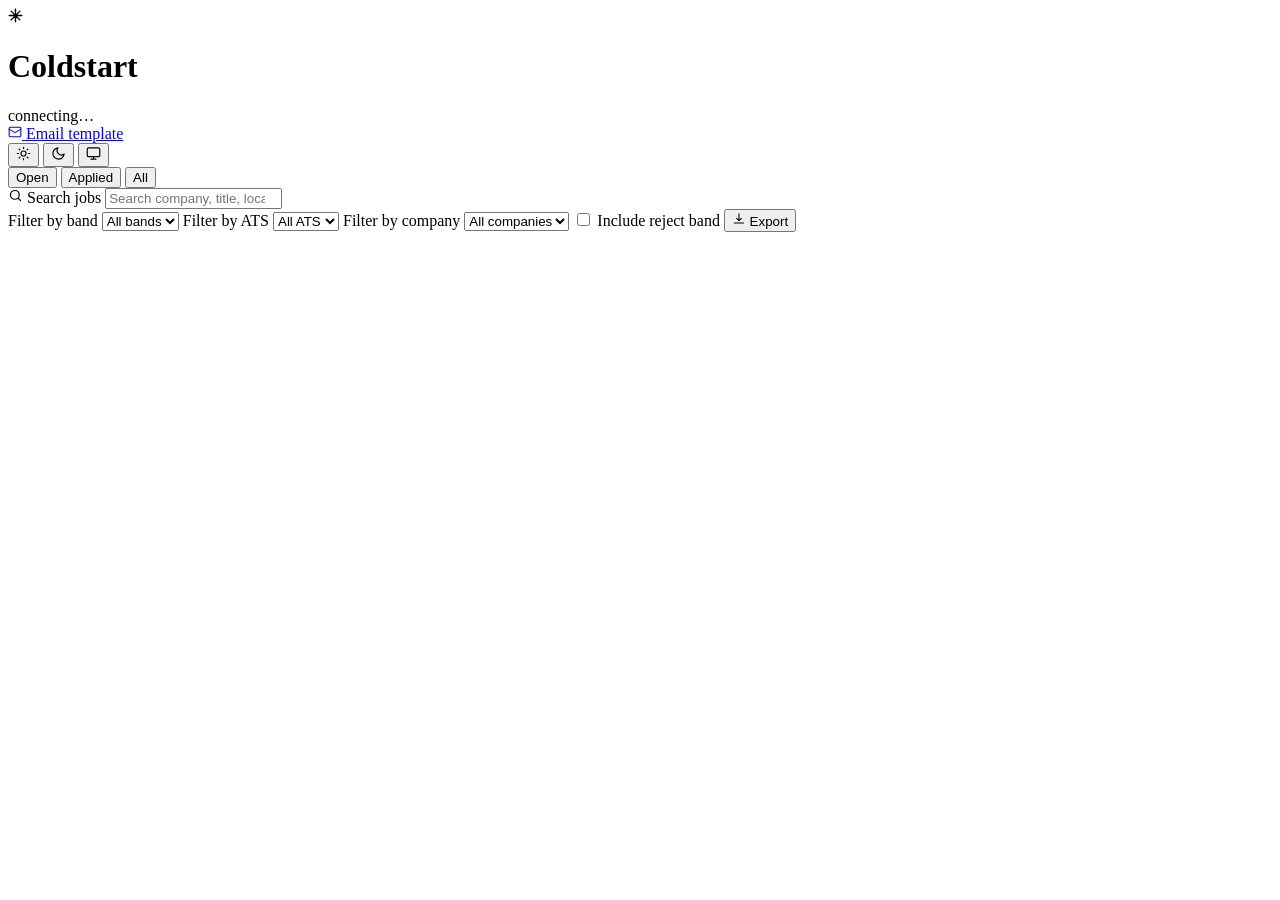
==== src/coldstart/web/static/index.html @ 7a50acad "updated dashboard" ====
<!doctype html>
<html lang="en">
<head>
  <meta charset="utf-8">
  <meta name="viewport" content="width=device-width, initial-scale=1">
  <title>Coldstart</title>
  <!-- Applied before first paint so the page never flashes the wrong theme. -->
  <script>
    (() => { const t = localStorage.getItem("coldstart-theme");
             if (t === "light" || t === "dark") document.documentElement.dataset.theme = t; })();
  </script>
  <link rel="preconnect" href="https://fonts.googleapis.com">
  <link rel="preconnect" href="https://fonts.gstatic.com" crossorigin>
  <link rel="stylesheet" href="https://fonts.googleapis.com/css2?family=Space+Grotesk:wght@400;500;600;700&family=IBM+Plex+Mono:wght@400;500;600&display=swap">
  <link rel="stylesheet" href="/static/styles.css">
  <link rel="icon" href="data:image/svg+xml,<svg xmlns='http://www.w3.org/2000/svg' viewBox='0 0 16 16'><text y='14' font-size='14'>&#10052;</text></svg>">
</head>
<body>
  <header class="topbar">
    <div class="brand">
      <span class="brand-mark" aria-hidden="true">
        <svg width="15" height="15" viewBox="0 0 24 24" fill="none" stroke="currentColor"
             stroke-width="2.2" stroke-linecap="round" stroke-linejoin="round">
          <path d="M12 2v20M2 12h20M5 5l14 14M19 5L5 19"/>
        </svg>
      </span>
      <h1>Coldstart</h1>
      <span id="live-dot" class="dot" role="status" aria-label="Connecting"></span>
      <span id="digest-line" class="tagline"></span>
    </div>

    <div id="status-strip" class="status-strip"><span class="muted">connecting…</span></div>

    <div class="topbar-actions">
      <a class="btn" href="/preview/email">
        <svg width="14" height="14" viewBox="0 0 24 24" fill="none" stroke="currentColor"
             stroke-width="1.8" stroke-linecap="round" stroke-linejoin="round" aria-hidden="true">
          <rect x="2" y="4" width="20" height="16" rx="2"/><path d="m2 7 10 6 10-6"/>
        </svg>
        Email template
      </a>
      <div class="seg" role="group" aria-label="Colour theme">
        <button type="button" data-theme-choice="light" aria-pressed="false" aria-label="Light theme" title="Light">
          <svg width="15" height="15" viewBox="0 0 24 24" fill="none" stroke="currentColor"
               stroke-width="1.9" stroke-linecap="round" stroke-linejoin="round" aria-hidden="true">
            <circle cx="12" cy="12" r="4"/>
            <path d="M12 2v2M12 20v2M4.9 4.9l1.4 1.4M17.7 17.7l1.4 1.4M2 12h2M20 12h2M4.9 19.1l1.4-1.4M17.7 6.3l1.4-1.4"/>
          </svg>
        </button>
        <button type="button" data-theme-choice="dark" aria-pressed="false" aria-label="Dark theme" title="Dark">
          <svg width="15" height="15" viewBox="0 0 24 24" fill="none" stroke="currentColor"
               stroke-width="1.9" stroke-linecap="round" stroke-linejoin="round" aria-hidden="true">
            <path d="M21 12.8A9 9 0 1 1 11.2 3a7 7 0 0 0 9.8 9.8Z"/>
          </svg>
        </button>
        <button type="button" data-theme-choice="system" aria-pressed="false" aria-label="Match system theme" title="System">
          <svg width="15" height="15" viewBox="0 0 24 24" fill="none" stroke="currentColor"
               stroke-width="1.9" stroke-linecap="round" stroke-linejoin="round" aria-hidden="true">
            <rect x="2" y="3" width="20" height="14" rx="2"/><path d="M8 21h8M12 17v4"/>
          </svg>
        </button>
      </div>
    </div>
  </header>

  <main>
    <section id="tiles" class="tiles" aria-label="Pipeline metrics"></section>

    <section class="controls">
      <div class="seg" id="view-seg" role="group" aria-label="Which jobs to show">
        <button type="button" data-view="open" aria-pressed="true">Open</button>
        <button type="button" data-view="applied" aria-pressed="false">Applied</button>
        <button type="button" data-view="all" aria-pressed="false">All</button>
      </div>
      <div class="search-wrap">
        <svg width="15" height="15" viewBox="0 0 24 24" fill="none" stroke="currentColor"
             stroke-width="1.9" stroke-linecap="round" aria-hidden="true">
          <circle cx="11" cy="11" r="7"/><path d="m20 20-3.5-3.5"/>
        </svg>
        <label class="visually-hidden" for="search">Search jobs</label>
        <input id="search" type="search" placeholder="Search company, title, location, skills…" autocomplete="off">
      </div>
      <label class="visually-hidden" for="band-filter">Filter by band</label>
      <select id="band-filter">
        <option value="">All bands</option>
        <option value="strong">Strong</option>
        <option value="consider">Consider</option>
        <option value="reject">Reject</option>
      </select>
      <label class="visually-hidden" for="ats-filter">Filter by ATS</label>
      <select id="ats-filter"><option value="">All ATS</option></select>
      <label class="visually-hidden" for="company-filter">Filter by company</label>
      <select id="company-filter"><option value="">All companies</option></select>
      <label class="toggle" for="include-reject">
        <input id="include-reject" type="checkbox">
        <span>Include reject band</span>
      </label>
      <span class="spacer"></span>
      <span id="row-count" aria-live="polite"></span>
      <button id="download" class="btn" type="button">
        <svg width="14" height="14" viewBox="0 0 24 24" fill="none" stroke="currentColor"
             stroke-width="1.8" stroke-linecap="round" stroke-linejoin="round" aria-hidden="true">
          <path d="M12 3v12m0 0 4-4m-4 4-4-4M4 19h16"/>
        </svg>
        Export
      </button>
    </section>

    <section class="table-wrap">
      <table id="jobs">
        <thead><tr id="head-row"></tr></thead>
        <tbody id="body"></tbody>
      </table>
      <p id="empty" class="empty" hidden></p>
    </section>
  </main>

  <script src="/static/theme.js"></script>
  <script src="/static/app.js"></script>
</body>
</html>
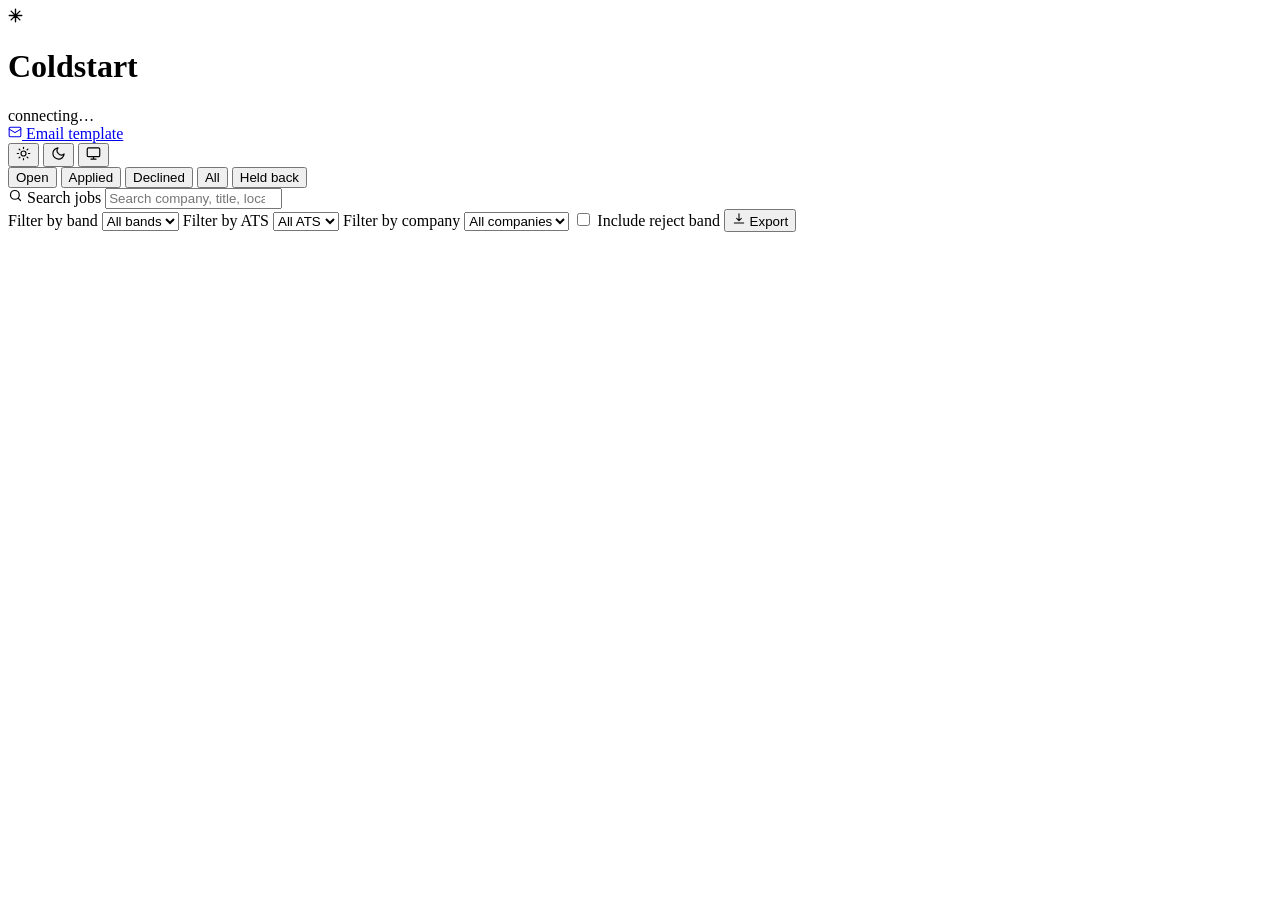
==== commit 76e50130: "improved location filtering" ====
--- a/src/coldstart/web/static/index.html
+++ b/src/coldstart/web/static/index.html
@@ -32,6 +32,12 @@
     <div id="status-strip" class="status-strip"><span class="muted">connecting…</span></div>
 
     <div class="topbar-actions">
+      <button id="poll-toggle" class="btn" type="button" aria-pressed="false" hidden>
+        <svg id="poll-toggle-icon" width="14" height="14" viewBox="0 0 24 24" fill="currentColor" aria-hidden="true">
+          <rect x="6" y="4" width="4" height="16" rx="1"/><rect x="14" y="4" width="4" height="16" rx="1"/>
+        </svg>
+        <span id="poll-toggle-label">Pause polling</span>
+      </button>
       <a class="btn" href="/preview/email">
         <svg width="14" height="14" viewBox="0 0 24 24" fill="none" stroke="currentColor"
              stroke-width="1.8" stroke-linecap="round" stroke-linejoin="round" aria-hidden="true">
@@ -70,7 +76,9 @@
       <div class="seg" id="view-seg" role="group" aria-label="Which jobs to show">
         <button type="button" data-view="open" aria-pressed="true">Open</button>
         <button type="button" data-view="applied" aria-pressed="false">Applied</button>
+        <button type="button" data-view="declined" aria-pressed="false">Declined</button>
         <button type="button" data-view="all" aria-pressed="false">All</button>
+        <button type="button" data-view="held" aria-pressed="false">Held back</button>
       </div>
       <div class="search-wrap">
         <svg width="15" height="15" viewBox="0 0 24 24" fill="none" stroke="currentColor"
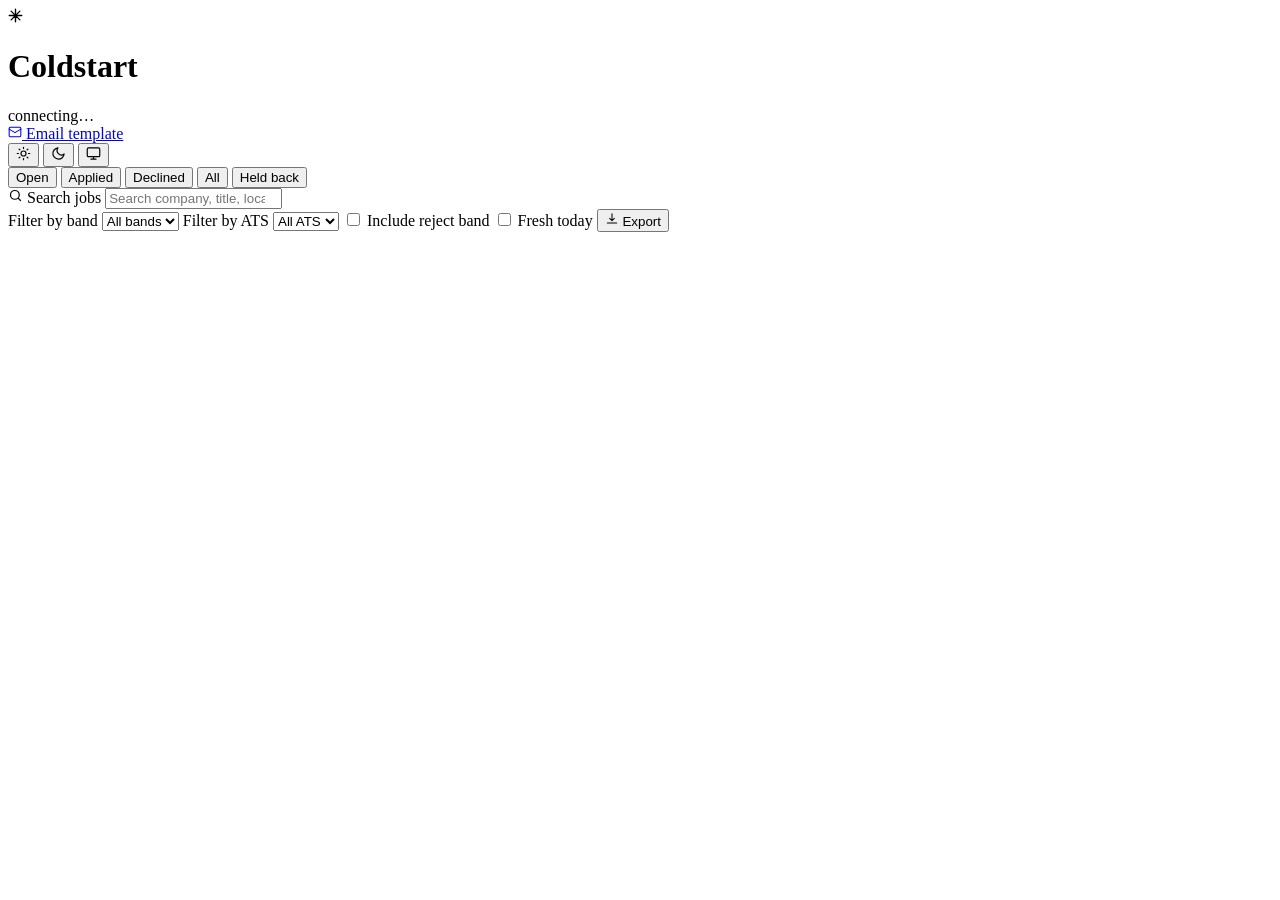
==== commit 233d5d2e: "removed company filter + added time filter" ====
--- a/src/coldstart/web/static/index.html
+++ b/src/coldstart/web/static/index.html
@@ -97,11 +97,13 @@
       </select>
       <label class="visually-hidden" for="ats-filter">Filter by ATS</label>
       <select id="ats-filter"><option value="">All ATS</option></select>
-      <label class="visually-hidden" for="company-filter">Filter by company</label>
-      <select id="company-filter"><option value="">All companies</option></select>
       <label class="toggle" for="include-reject">
         <input id="include-reject" type="checkbox">
         <span>Include reject band</span>
+      </label>
+      <label class="toggle" for="fresh-only">
+        <input id="fresh-only" type="checkbox">
+        <span>Fresh today</span>
       </label>
       <span class="spacer"></span>
       <span id="row-count" aria-live="polite"></span>
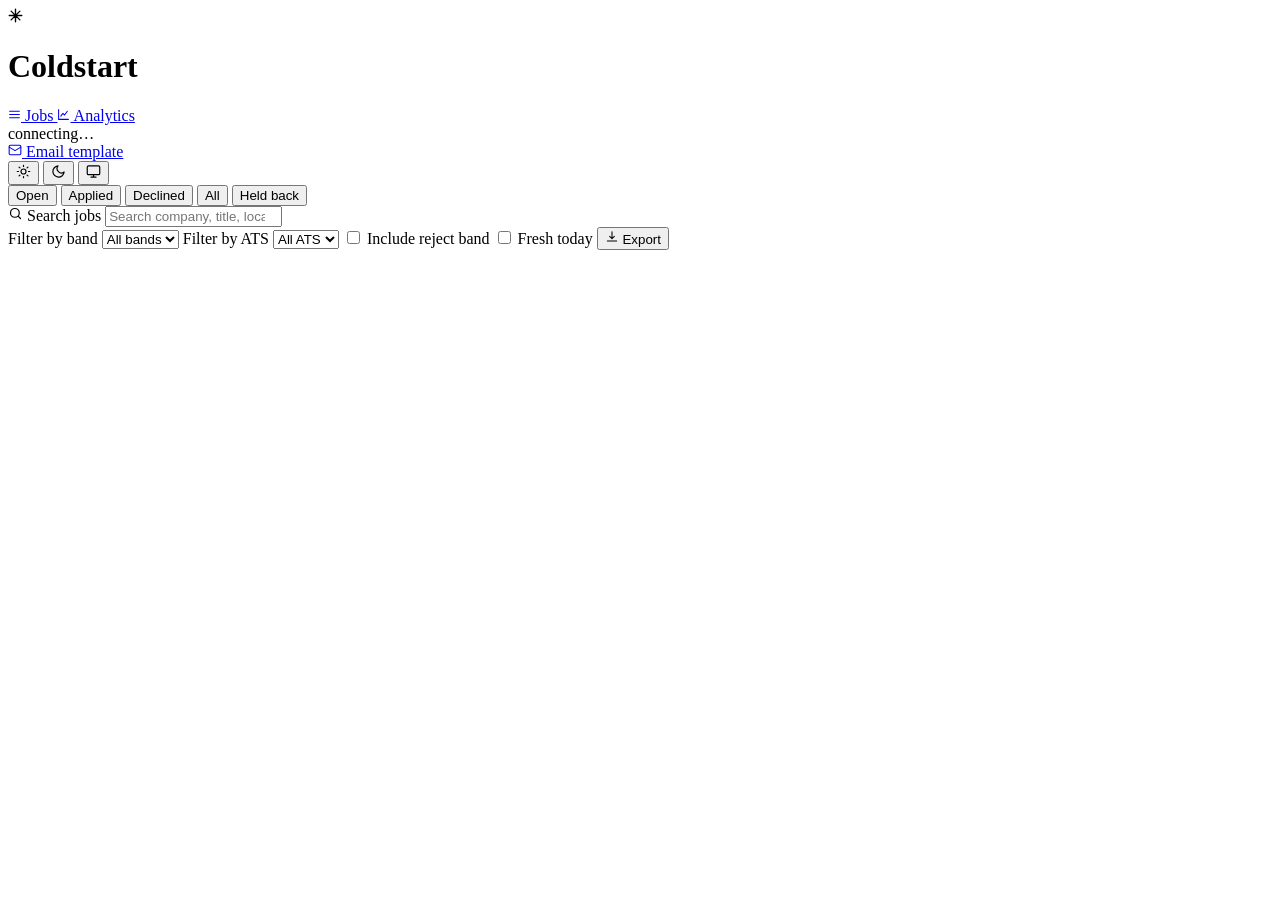
==== commit e5d8db9a: "Added analytics + kpis" ====
--- a/src/coldstart/web/static/index.html
+++ b/src/coldstart/web/static/index.html
@@ -26,6 +26,22 @@
       </span>
       <h1>Coldstart</h1>
       <span id="live-dot" class="dot" role="status" aria-label="Connecting"></span>
+      <nav class="nav" aria-label="Views">
+        <a href="/" aria-current="page">
+          <svg width="13" height="13" viewBox="0 0 24 24" fill="none" stroke="currentColor"
+               stroke-width="1.9" stroke-linecap="round" stroke-linejoin="round" aria-hidden="true">
+            <path d="M3 6h18M3 12h18M3 18h18"/>
+          </svg>
+          Jobs
+        </a>
+        <a href="/analytics">
+          <svg width="13" height="13" viewBox="0 0 24 24" fill="none" stroke="currentColor"
+               stroke-width="1.9" stroke-linecap="round" stroke-linejoin="round" aria-hidden="true">
+            <path d="M3 3v18h18M7 15l4-5 3 3 5-7"/>
+          </svg>
+          Analytics
+        </a>
+      </nav>
       <span id="digest-line" class="tagline"></span>
     </div>
 
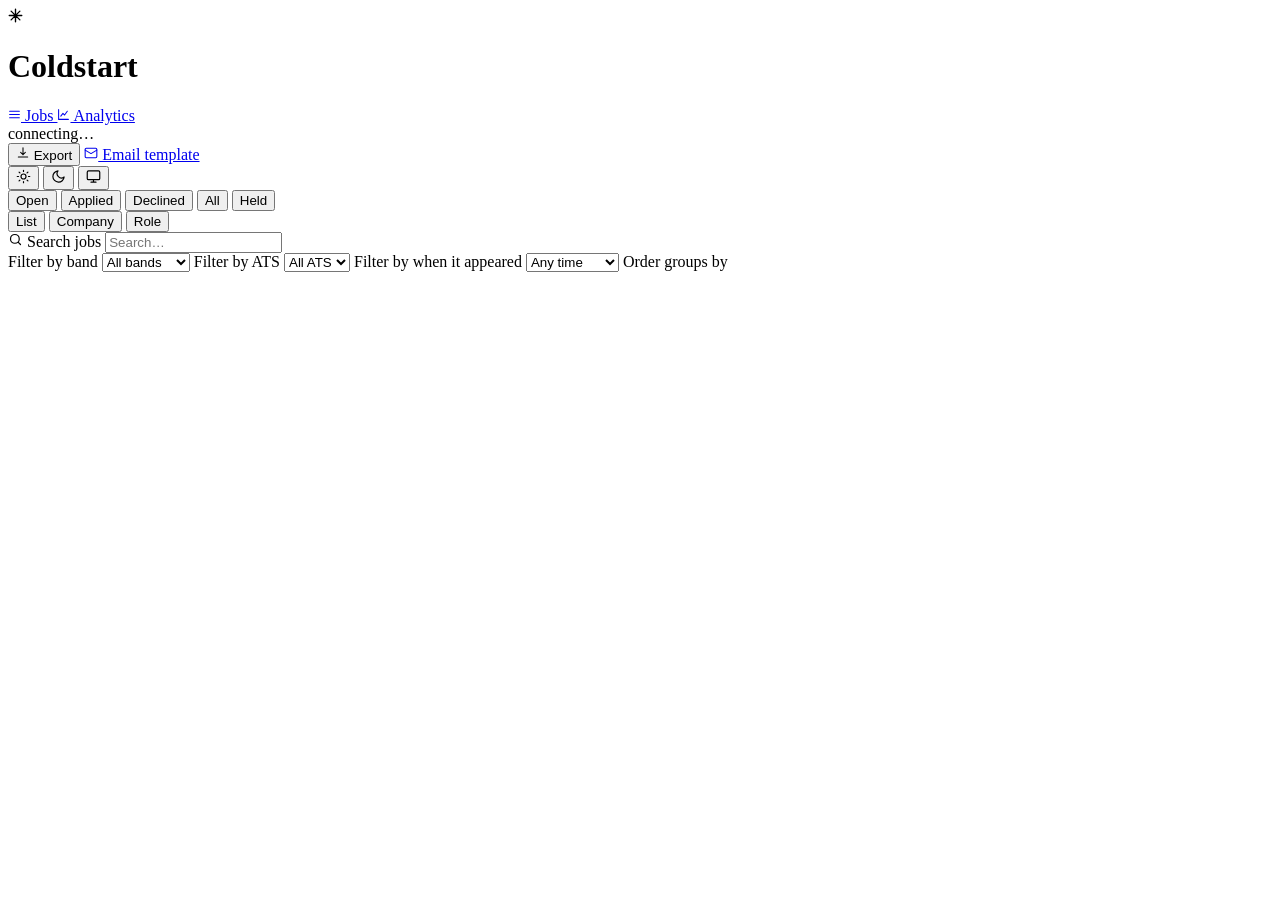
==== commit 94450aee: "feat: ui groupby companies" ====
--- a/src/coldstart/web/static/index.html
+++ b/src/coldstart/web/static/index.html
@@ -54,6 +54,14 @@
         </svg>
         <span id="poll-toggle-label">Pause polling</span>
       </button>
+      <button id="download" class="btn" type="button"
+              title="Export the rows currently on screen as CSV">
+        <svg width="14" height="14" viewBox="0 0 24 24" fill="none" stroke="currentColor"
+             stroke-width="1.8" stroke-linecap="round" stroke-linejoin="round" aria-hidden="true">
+          <path d="M12 3v12m0 0 4-4m-4 4-4-4M4 19h16"/>
+        </svg>
+        Export
+      </button>
       <a class="btn" href="/preview/email">
         <svg width="14" height="14" viewBox="0 0 24 24" fill="none" stroke="currentColor"
              stroke-width="1.8" stroke-linecap="round" stroke-linejoin="round" aria-hidden="true">
@@ -94,7 +102,12 @@
         <button type="button" data-view="applied" aria-pressed="false">Applied</button>
         <button type="button" data-view="declined" aria-pressed="false">Declined</button>
         <button type="button" data-view="all" aria-pressed="false">All</button>
-        <button type="button" data-view="held" aria-pressed="false">Held back</button>
+        <button type="button" data-view="held" aria-pressed="false" title="Held back by the location filter">Held</button>
+      </div>
+      <div class="seg" id="group-seg" role="group" aria-label="How to arrange the list">
+        <button type="button" data-group="none" aria-pressed="true">List</button>
+        <button type="button" data-group="company" aria-pressed="false">Company</button>
+        <button type="button" data-group="role" aria-pressed="false">Role</button>
       </div>
       <div class="search-wrap">
         <svg width="15" height="15" viewBox="0 0 24 24" fill="none" stroke="currentColor"
@@ -102,34 +115,35 @@
           <circle cx="11" cy="11" r="7"/><path d="m20 20-3.5-3.5"/>
         </svg>
         <label class="visually-hidden" for="search">Search jobs</label>
-        <input id="search" type="search" placeholder="Search company, title, location, skills…" autocomplete="off">
+        <input id="search" type="search" placeholder="Search…" autocomplete="off"
+               title="Matches company, title, location, skills and the scoring notes">
       </div>
       <label class="visually-hidden" for="band-filter">Filter by band</label>
       <select id="band-filter">
         <option value="">All bands</option>
         <option value="strong">Strong</option>
         <option value="consider">Consider</option>
-        <option value="reject">Reject</option>
+        <option value="reject">Reject only</option>
+        <option value="all">Incl. reject</option>
       </select>
       <label class="visually-hidden" for="ats-filter">Filter by ATS</label>
       <select id="ats-filter"><option value="">All ATS</option></select>
-      <label class="toggle" for="include-reject">
-        <input id="include-reject" type="checkbox">
-        <span>Include reject band</span>
-      </label>
-      <label class="toggle" for="fresh-only">
-        <input id="fresh-only" type="checkbox">
-        <span>Fresh today</span>
-      </label>
+      <label class="visually-hidden" for="window-filter">Filter by when it appeared</label>
+      <select id="window-filter">
+        <option value="all">Any time</option>
+        <option value="today">Fresh today</option>
+        <option value="3d">Last 3 days</option>
+        <option value="7d">Last 7 days</option>
+      </select>
+      <label class="visually-hidden" for="group-sort">Order groups by</label>
+      <select id="group-sort" hidden>
+        <option value="best">Best score</option>
+        <option value="count">Most roles</option>
+        <option value="fresh">Freshest</option>
+        <option value="name">A–Z</option>
+      </select>
       <span class="spacer"></span>
       <span id="row-count" aria-live="polite"></span>
-      <button id="download" class="btn" type="button">
-        <svg width="14" height="14" viewBox="0 0 24 24" fill="none" stroke="currentColor"
-             stroke-width="1.8" stroke-linecap="round" stroke-linejoin="round" aria-hidden="true">
-          <path d="M12 3v12m0 0 4-4m-4 4-4-4M4 19h16"/>
-        </svg>
-        Export
-      </button>
     </section>
 
     <section class="table-wrap">
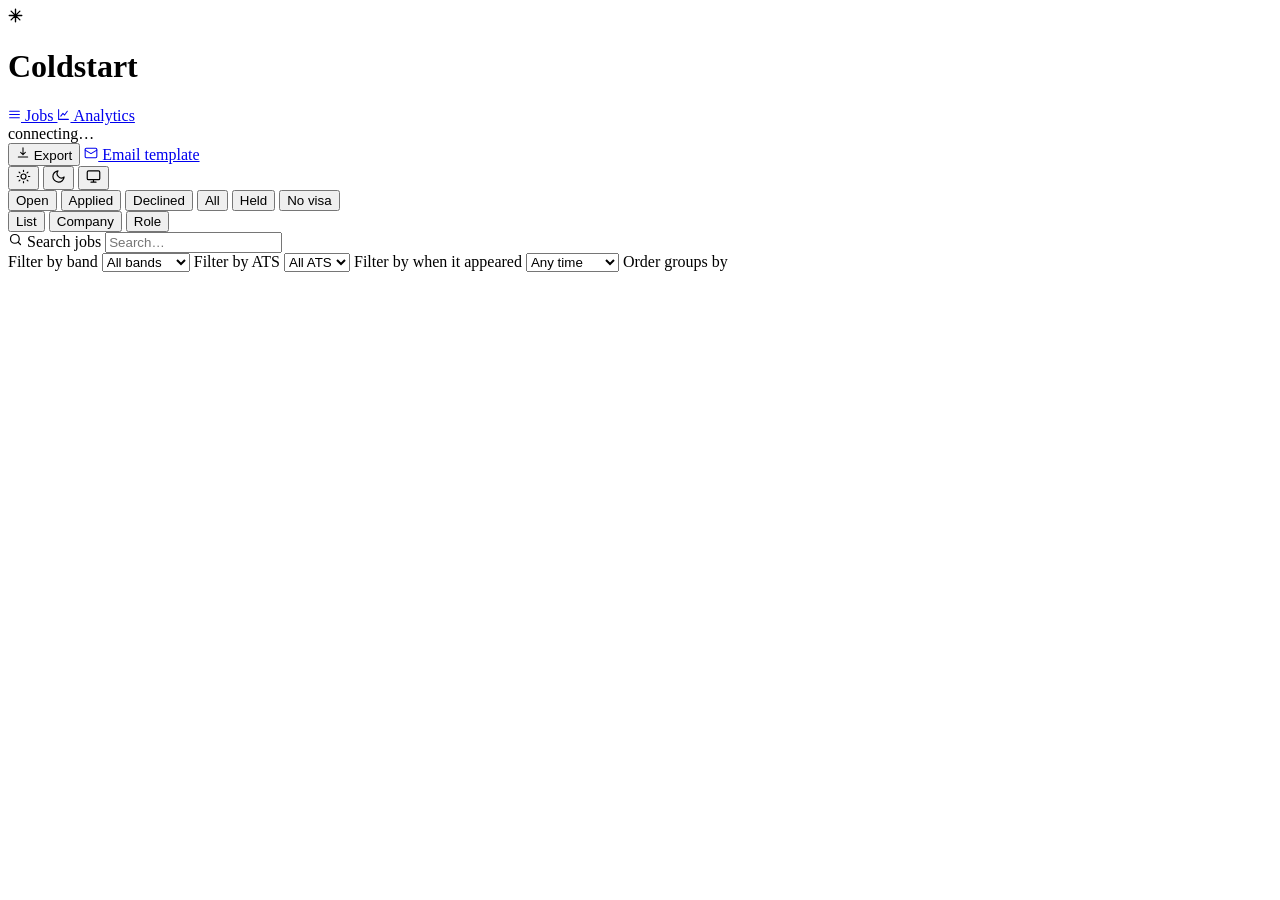
==== commit 9ca46da1: "Module 33: visa sponsorship filter (+ stop filters wiping scored jobs) Postings that say they won't " ====
--- a/src/coldstart/web/static/index.html
+++ b/src/coldstart/web/static/index.html
@@ -103,6 +103,7 @@
         <button type="button" data-view="declined" aria-pressed="false">Declined</button>
         <button type="button" data-view="all" aria-pressed="false">All</button>
         <button type="button" data-view="held" aria-pressed="false" title="Held back by the location filter">Held</button>
+        <button type="button" data-view="nosponsor" aria-pressed="false" title="Postings that say they won't sponsor a visa">No visa</button>
       </div>
       <div class="seg" id="group-seg" role="group" aria-label="How to arrange the list">
         <button type="button" data-group="none" aria-pressed="true">List</button>
@@ -122,7 +123,6 @@
       <select id="band-filter">
         <option value="">All bands</option>
         <option value="strong">Strong</option>
-        <option value="consider">Consider</option>
         <option value="reject">Reject only</option>
         <option value="all">Incl. reject</option>
       </select>
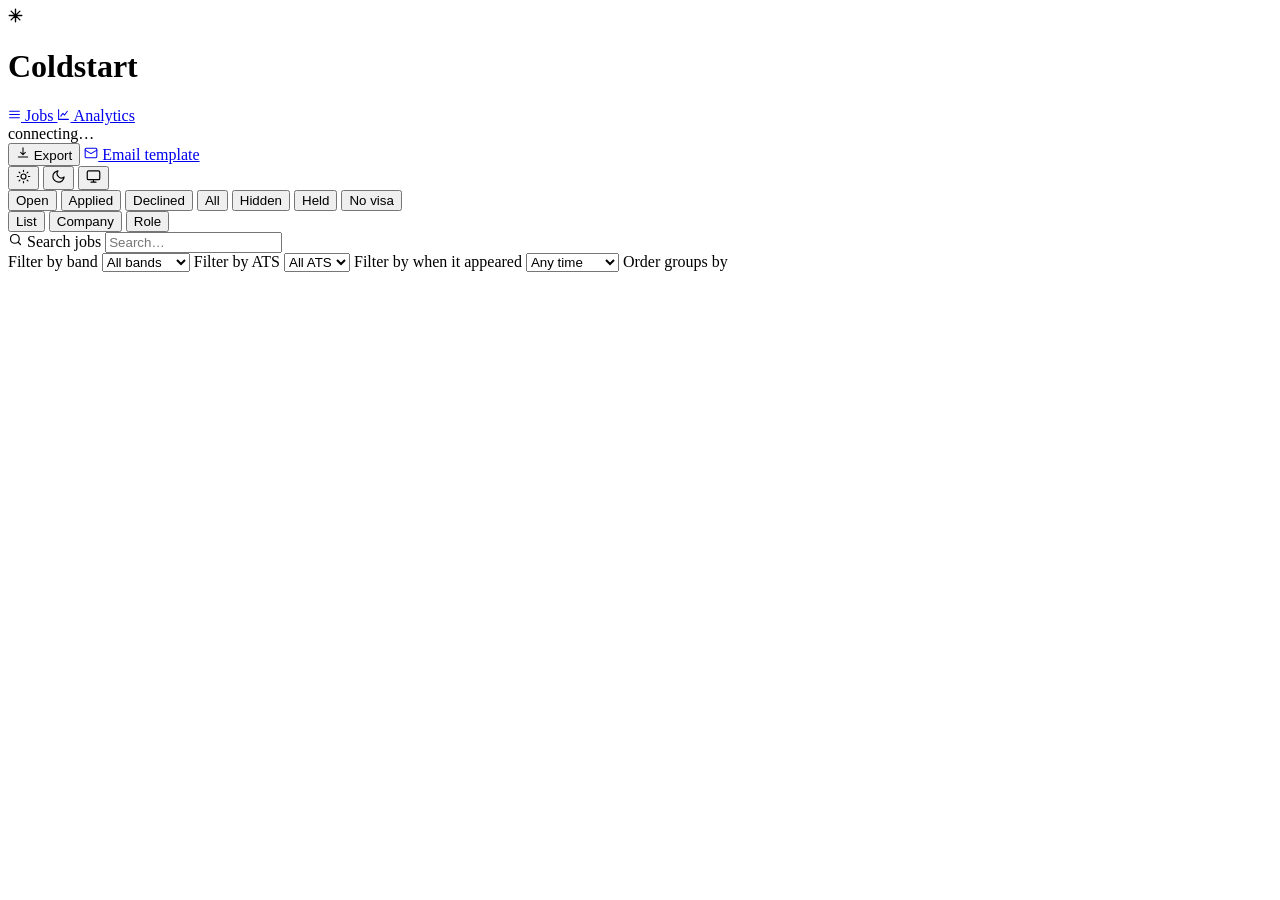
==== commit e5ca272d: "aggressive location fix" ====
--- a/src/coldstart/web/static/index.html
+++ b/src/coldstart/web/static/index.html
@@ -102,6 +102,7 @@
         <button type="button" data-view="applied" aria-pressed="false">Applied</button>
         <button type="button" data-view="declined" aria-pressed="false">Declined</button>
         <button type="button" data-view="all" aria-pressed="false">All</button>
+        <button type="button" data-view="hidden" aria-pressed="false" title="Open roles at companies you've hidden: not this company, rejected you recently, or applications used">Hidden</button>
         <button type="button" data-view="held" aria-pressed="false" title="Held back by the location filter">Held</button>
         <button type="button" data-view="nosponsor" aria-pressed="false" title="Postings that say they won't sponsor a visa">No visa</button>
       </div>
@@ -146,6 +147,8 @@
       <span id="row-count" aria-live="polite"></span>
     </section>
 
+    <section id="company-memory" class="company-memory" aria-label="Hidden companies" hidden></section>
+
     <section class="table-wrap">
       <table id="jobs">
         <thead><tr id="head-row"></tr></thead>
